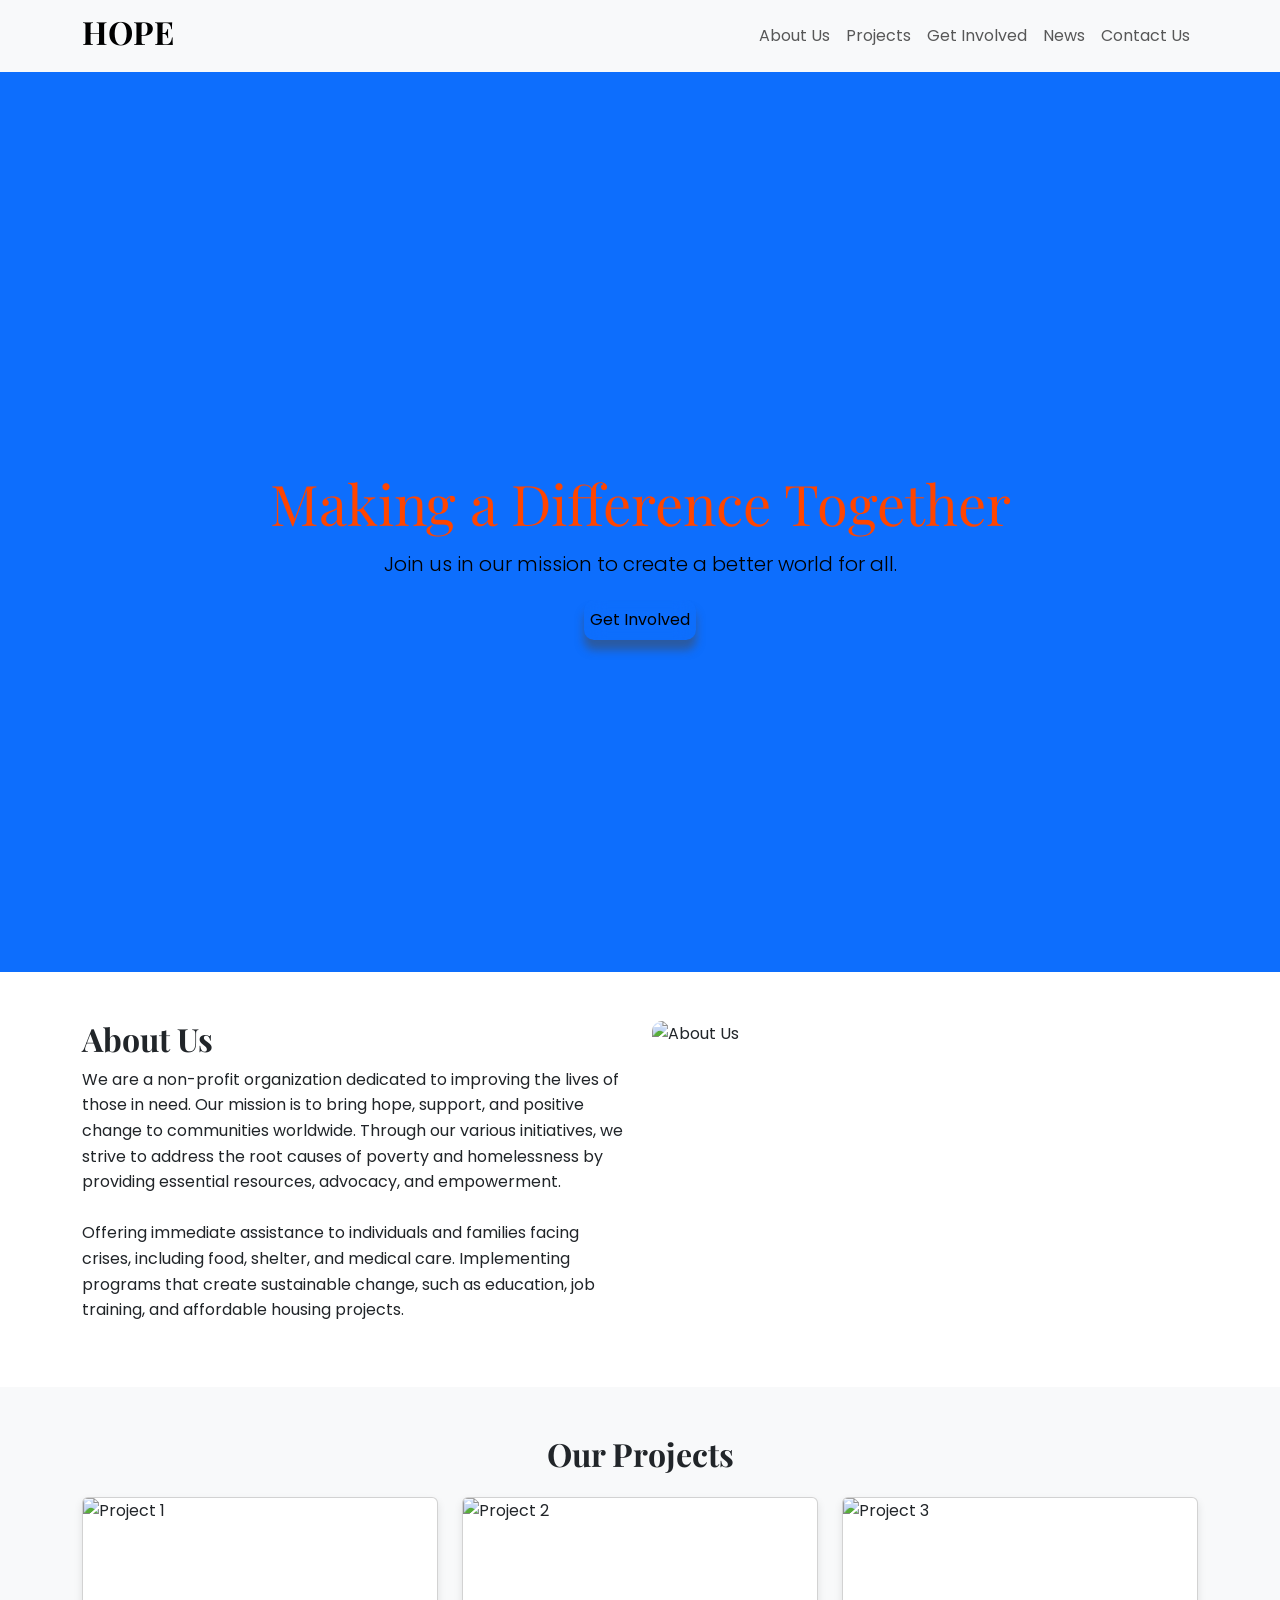
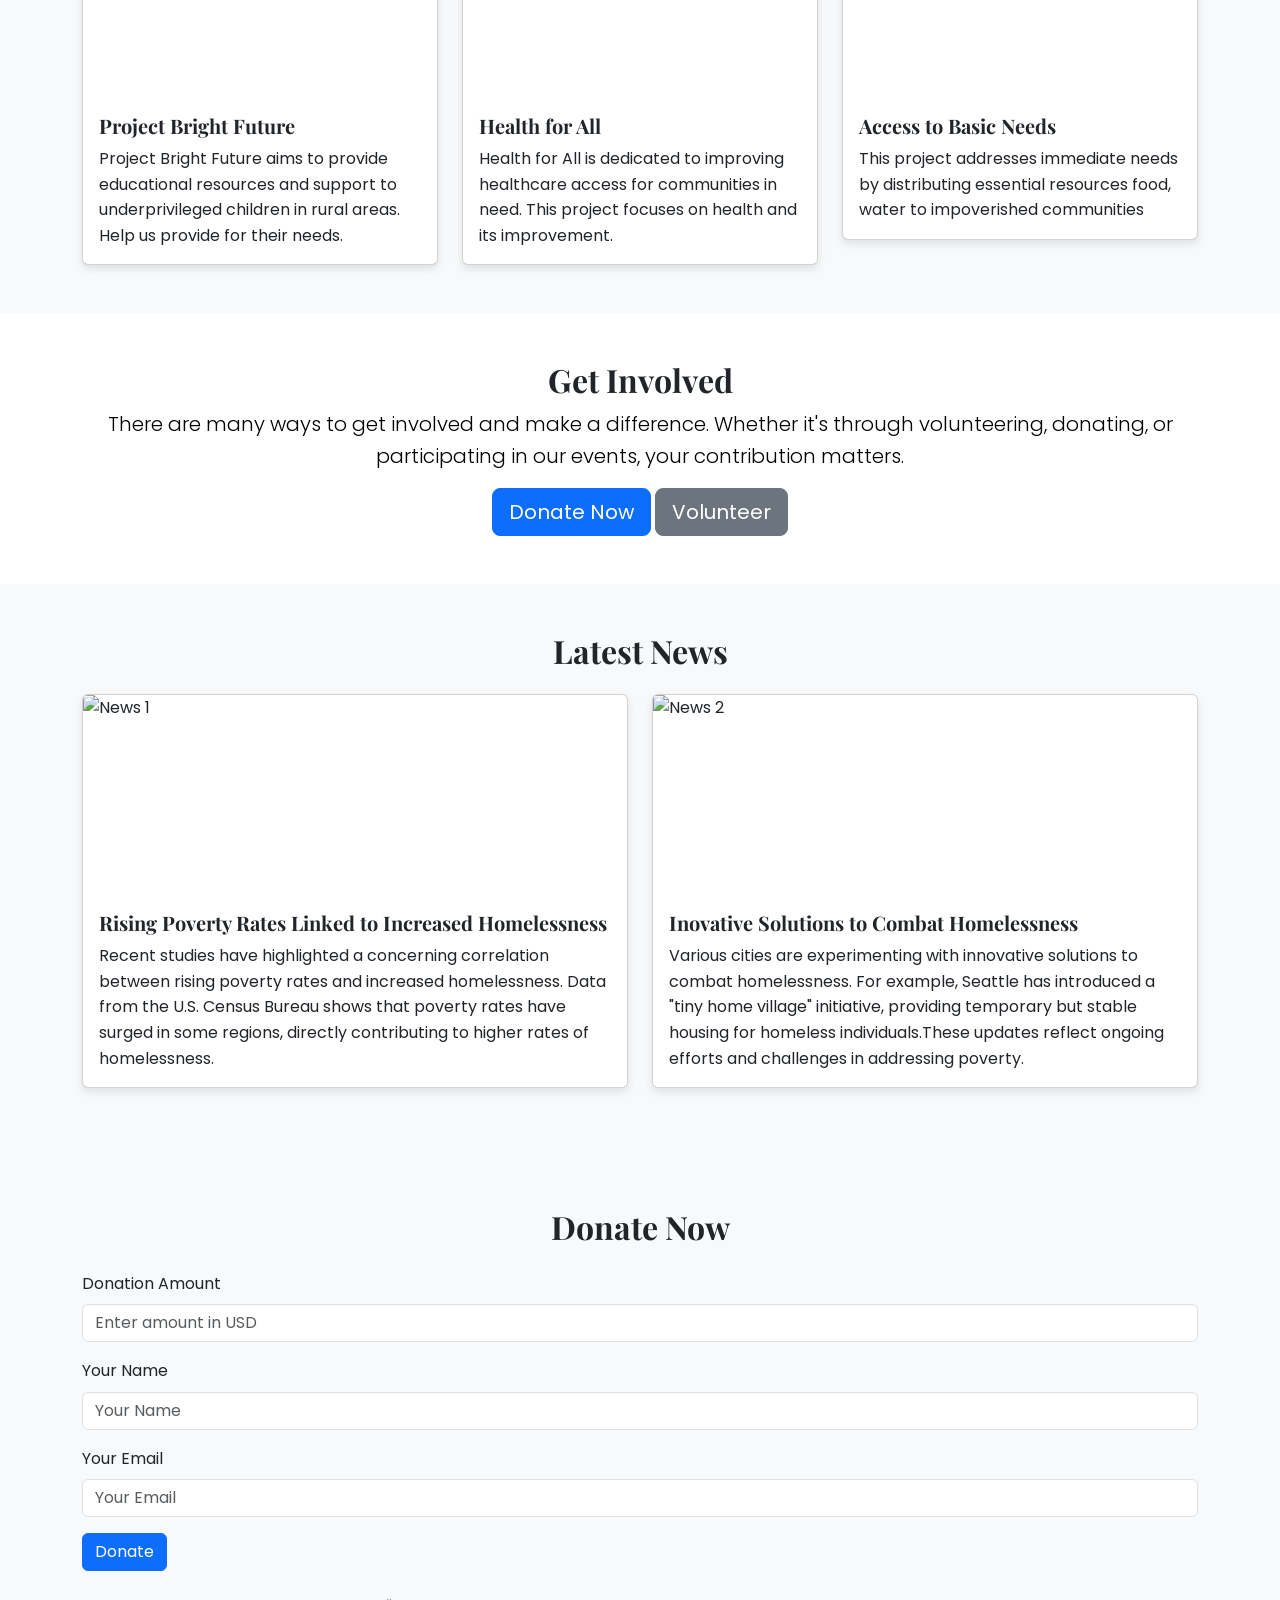
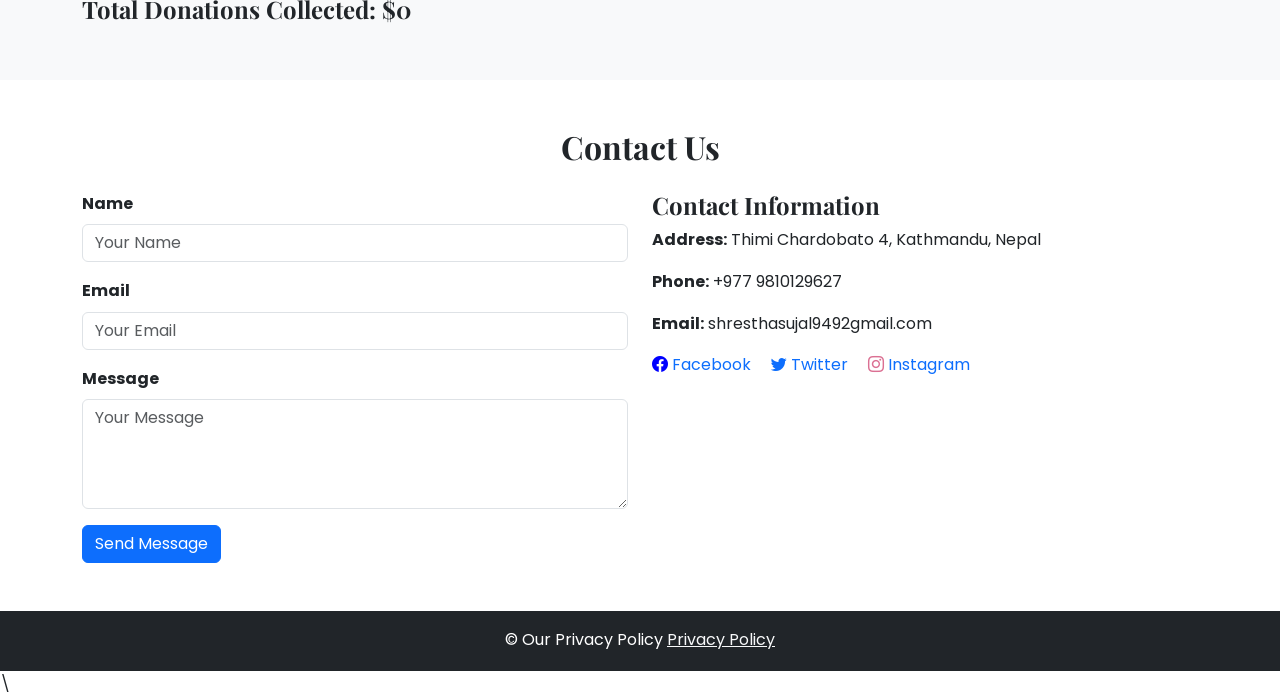
==== index.html @ 0a39657f "changes" ====
<!DOCTYPE html>
<html lang="en">
    <head>
        <meta charset="UTF-8">
        <meta name="viewport" content="width=device-width, initial-scale=1.0">
        <title>NGO Website</title>
        <link href="https://cdn.jsdelivr.net/npm/bootstrap@5.3.0/dist/css/bootstrap.min.css" rel="stylesheet">
        <link rel="stylesheet" href="style.css">
        <link rel="stylesheet" href="https://cdn.jsdelivr.net/npm/bootstrap-icons@1.10.5/font/bootstrap-icons.css">
    </head>
    
<body>

    <!-- Header -->
    <header class="navbar navbar-expand-lg navbar-light bg-light">
        <div class="container">
            <a class="navbar-brand" href="#"><h2 class="logo">HOPE</h2></a>
            <button class="navbar-toggler" type="button" data-bs-toggle="collapse" data-bs-target="#navbarNav">
                <span class="navbar-toggler-icon"></span>
            </button>
            <div class="collapse navbar-collapse" id="navbarNav">
                <ul class="navbar-nav ms-auto">
                    <li class="nav-item"><a class="nav-link" href="#about">About Us</a></li>
                    <li class="nav-item"><a class="nav-link" href="#projects">Projects</a></li>
                    <li class="nav-item"><a class="nav-link" href="#get-involved">Get Involved</a></li>
                    <li class="nav-item"><a class="nav-link" href="#news">News</a></li>
                    <li class="nav-item"><a class="nav-link" href="#contact">Contact Us</a></li>
                </ul>
            </div>
        </div>
    </header>

    <!-- Hero Section -->
    <section class="hero bg-primary text-white text-center py-5">
        <div class="container lh-lg">
            <h1 class="display-4">Making a Difference Together</h1>
            <p class="lead">Join us in our mission to create a better world for all.</p>
            <a href="#get-involved"><button class="button">Get Involved</button></a>
        </div>
    </section>

    <!-- About Us Section -->
    <section id="about" class="py-5">
        <div class="container">
            <div class="row">
                <div class="col-lg-6">
                    <h2>About Us</h2>
                    <p>We are a non-profit organization dedicated to improving the lives of those in need. Our mission is to bring hope, support, and positive change to communities worldwide. Through our various initiatives, we strive to address the root causes of poverty and homelessness by providing essential resources, advocacy, and empowerment. <br><br> Offering immediate assistance to individuals and families facing crises, including food, shelter, and medical care. Implementing programs that create sustainable change, such as education, job training, and affordable housing projects.</p>
                </div>
                <div class="col-lg-6">
                    <img src="https://plus.unsplash.com/premium_photo-1663127064869-09444b795a78?q=80&w=1470&auto=format&fit=crop&ixlib=rb-4.0.3&ixid=M3wxMjA3fDB8MHxwaG90by1wYWdlfHx8fGVufDB8fHx8fA%3D%3D" alt="About Us" class="img-fluid">
                </div>
            </div>
        </div>
    </section>
   
    
    
    <!-- Projects Section -->
    <section id="projects" class="bg-light py-5">
        <div class="container">
            <h2 class="text-center mb-4">Our Projects</h2>
            <div class="row">
                <div class="col-md-4">
                    <div class="card">
                        <img src="https://plus.unsplash.com/premium_photo-1683140523610-13deecbd20b1?q=80&w=1374&auto=format&fit=crop&ixlib=rb-4.0.3&ixid=M3wxMjA3fDB8MHxwaG90by1wYWdlfHx8fGVufDB8fHx8fA%3D%3D" class="card-img-top" alt="Project 1">
                        <div class="card-body">
                            <h5 class="card-title">Project Bright Future</h5>
                            <p class="card-text">Project Bright Future aims to provide educational resources and support to underprivileged children in rural areas. Help us provide for their needs.</p>
                        </div>
                    </div>
                </div>
                <div class="col-md-4">
                    <div class="card">
                        <img src="https://images.unsplash.com/photo-1530490125459-847a6d437825?q=80&w=1485&auto=format&fit=crop&ixlib=rb-4.0.3&ixid=M3wxMjA3fDB8MHxwaG90by1wYWdlfHx8fGVufDB8fHx8fA%3D%3D" class="card-img-top" alt="Project 2">
                        <div class="card-body">
                            <h5 class="card-title">Health for All</h5>
                            <p class="card-text">Health for All is dedicated to improving healthcare access for communities in need. This project focuses on health and its improvement.</p>
                        </div>
                    </div>
                </div>
                <div class="col-md-4">
                    <div class="card">
                        <img src="https://images.unsplash.com/photo-1518398046578-8cca57782e17?q=80&w=1470&auto=format&fit=crop&ixlib=rb-4.0.3&ixid=M3wxMjA3fDB8MHxwaG90by1wYWdlfHx8fGVufDB8fHx8fA%3D%3D" class="card-img-top" alt="Project 3">
                        <div class="card-body">
                            <h5 class="card-title">Access to Basic Needs</h5>
                            <p class="card-text">This project addresses immediate needs by distributing essential resources food, water to impoverished communities</p>
                        </div>
                    </div>
                </div>
            </div>
        </div>
    </section>

    <!-- Get Involved Section -->
    <section id="get-involved" class="py-5">
        <div class="container text-center">
            <h2>Get Involved</h2>
            <p class="lead">There are many ways to get involved and make a difference. Whether it's through volunteering, donating, or participating in our events, your contribution matters.</p>
            <a href="#" class="btn btn-primary btn-lg">Donate Now</a>
            <a href="#" class="btn btn-secondary btn-lg">Volunteer</a>
        </div>
    </section>

    <!-- News Section -->
    <section id="news" class="bg-light py-5">
        <div class="container">
            <h2 class="text-center mb-4">Latest News</h2>
            <div class="row">
                <div class="col-md-6">
                    <div class="card mb-4">
                        <img src="https://images.unsplash.com/photo-1526168637801-e9f490d6bc04?q=80&w=1373&auto=format&fit=crop&ixlib=rb-4.0.3&ixid=M3wxMjA3fDB8MHxwaG90by1wYWdlfHx8fGVufDB8fHx8fA%3D%3D" class="card-img-top" alt="News 1">
                        <div class="card-body">
                            <h5 class="card-title">Rising Poverty Rates Linked to Increased Homelessness</h5>
                            <p class="card-text">Recent studies have highlighted a concerning correlation between rising poverty rates and increased homelessness. Data from the U.S. Census Bureau shows that poverty rates have surged in some regions, directly contributing to higher rates of homelessness.</p>
                        </div>
                    </div>
                </div>
                <div class="col-md-6">
                    <div class="card mb-4">
                        <img src="https://images.unsplash.com/photo-1518927497260-7ac7de6fabf4?q=80&w=1480&auto=format&fit=crop&ixlib=rb-4.0.3&ixid=M3wxMjA3fDB8MHxwaG90by1wYWdlfHx8fGVufDB8fHx8fA%3D%3D" class="card-img-top" alt="News 2">
                        <div class="card-body">
                            <h5 class="card-title">Inovative Solutions to Combat Homelessness</h5>
                            <p class="card-text">Various cities are experimenting with innovative solutions to combat homelessness. For example, Seattle has introduced a "tiny home village" initiative, providing temporary but stable housing for homeless individuals.These updates reflect ongoing efforts and challenges in addressing poverty. </p>
                        </div>
                    </div>
                </div>
            </div>
        </div>
    </section>
    <section id="donate" class="py-5 bg-light">
        <div class="container">
            <h2 class="text-center mb-4">Donate Now</h2>
            <form id="donation-form" method="POST" action="https://uat.esewa.com.np/epay/main">
                <input value="your_merchant_code" name="merchant_code" type="hidden">
                <input value="" name="amount" type="hidden" id="esewa-amount">
                <input value="donation123" name="refId" type="hidden">
                <input value="https://your-website.com/success" type="hidden" name="returnUrl">
                <input value="https://your-website.com/failure" type="hidden" name="failureUrl">
                
                <div class="mb-3">
                    <label for="donation-amount" class="form-label">Donation Amount</label>
                    <input type="number" class="form-control" id="donation-amount" placeholder="Enter amount in USD">
                </div>
                <div class="mb-3">
                    <label for="donor-name" class="form-label">Your Name</label>
                    <input type="text" class="form-control" id="donor-name" placeholder="Your Name" required>
                </div>
                <div class="mb-3">
                    <label for="donor-email" class="form-label">Your Email</label>
                    <input type="email" class="form-control" id="donor-email" placeholder="Your Email" required>
                </div>
                <button type="submit" class="btn btn-primary">Donate</button>
            </form>
            <div class="mt-4">
                <h4>Total Donations Collected: $<span id="total-donations">0</span></h4>
            </div>
        </div>
    </section>
    <!-- Contact Us Section -->
<section id="contact" class="py-5">
    <div class="container">
        <h2 class="text-center mb-4">Contact Us</h2>
        <div class="row">
            <div class="col-md-6">
                <form>
                    <div class="mb-3">
                        <label for="name" class="form-label">Name</label>
                        <input type="text" class="form-control" id="name" placeholder="Your Name">
                    </div>
                    <div class="mb-3">
                        <label for="email" class="form-label">Email</label>
                        <input type="email" class="form-control" id="email" placeholder="Your Email">
                    </div>
                    <div class="mb-3">
                        <label for="message" class="form-label">Message</label>
                        <textarea class="form-control" id="message" rows="4" placeholder="Your Message"></textarea>
                    </div>
                    <button type="submit" class="btn btn-primary">Send Message</button>
                </form>
            </div>
            <div class="col-md-6">
                <h4>Contact Information</h4>
                <p><strong>Address:</strong> Thimi Chardobato 4, Kathmandu, Nepal</p>
                <p><strong>Phone:</strong> +977 9810129627</p>
                <p><strong>Email:</strong> shresthasujal9492gmail.com</p>
                <div>
                    <a href="#" class="text-primary me-3"><i class="bi bi-facebook"></i> Facebook</a>
                    <a href="#" class="text-primary me-3"><i class="bi bi-twitter"></i> Twitter</a>
                    <a href="#" class="text-primary"><i class="bi bi-instagram"></i> Instagram</a>
                </div>
            </div>
        </div>
    </div>
</section>


    <!-- Footer -->
    <footer class="bg-dark text-white text-center py-3">
        <p>&copy; Our Privacy Policy <a href="#privacy-policy" class="text-light">Privacy Policy</a></p>
       
    </footer>

    <script src="https://cdn.jsdelivr.net/npm/bootstrap@5.3.0/dist/js/bootstrap.bundle.min.js"></script>\
    <script src="ngo.js"></script>
</body>
</html>
---- style.css ----
@import url('https://fonts.googleapis.com/css2?family=Playfair+Display:wght@400;700&family=Poppins:wght@300;400;600;700&display=swap');

body {
    font-family: 'Poppins', sans-serif;
    line-height: 1.6;
}

h1, h2, h3, h4, h5, h6 {
    font-family: 'Playfair Display', serif;
    font-weight: 700;
}

.logo {
    font-family: 'Playfair Display', serif;
    font-weight: 700;
}

.hero {
    background: url('https://img.freepik.com/free-photo/different-pieces-puzzle-arrangement-with-copy-space_23-2148642295.jpg?w=826&t=st=1723291045~exp=1723291645~hmac=7a3f22e9cef38c28d48bf1d544ad513a5e7ae9729714110511c87b279da8a05e') no-repeat center center/cover;
    color: orangered;
    height: 100vh;
    display: flex;
    align-items: center;
    justify-content: center;
    text-align: center;
}

#about img {
    max-width: 100%;
    border-radius: 10px;
}

.card {
    box-shadow: 0 4px 8px rgba(0, 0, 0, 0.1);
}
.container h1{
    color: orangered;
    padding-top: 4rem;
}
.lead {
    color: black;
}

.button {
    background-color: transparent;
    box-shadow: 0 10px 8px rgba(73, 72, 72, 0.5); 
    backdrop-filter: blur(10px); 
    border: 1px;
    transition: 0.5s;
    border-radius: 10px;
    height: 40px;
    margin: rem;
}
.button:hover{
    transform: scale(1.1);
    color: black;
    background-color: rgb(255, 145, 0);
    color: white;
}

#get-involved {
    background: url('https://img.freepik.com/free-vector/global-volunteer-solidarity-hands-up-banner-with-earth-map-vector_1017-48268.jpg?w=996&t=st=1723290139~exp=1723290739~hmac=225a1f3b09c167e31b69a81d386e0c1db5c6c20c642a007cad007aa69e53d60a') no-repeat center center/cover;
    padding: 100px 0;
     
}
#get-involved:hover{
    background-color: red;
}

.card-img-top {
    height: 200px;
    object-fit: cover;
}

#contact .form-label {
    font-weight: bold;
}

footer {
    background-color: #333;
    color: white;
    height: 60px;
}

/* Responsive Styles */
@media (max-width: 768px) {
    .hero {
        height: 70vh;
    }
    .hero h1 {
        font-size: 2.5rem;
    }
    .hero p {
        font-size: 1rem;
    }
}

.bi-facebook{color: blue;}
.bi-instagram{color: palevioletred;}
#contact a {
    text-decoration: none; 
    color: inherit;
}

#contact a:hover {
    text-decoration: none;
    
}

@media (max-width: 576px) {
    .hero h1 {
        font-size: 1.5rem;
    }
    .hero p {
        font-size: 0.875rem;
    }
    .navbar-brand h2 {
        font-size: 1.5rem;
    }
}
.nav-link:hover{
    color: white;
    background-color:orangered;


}
.nav-link{
    border-radius: 20px;
}
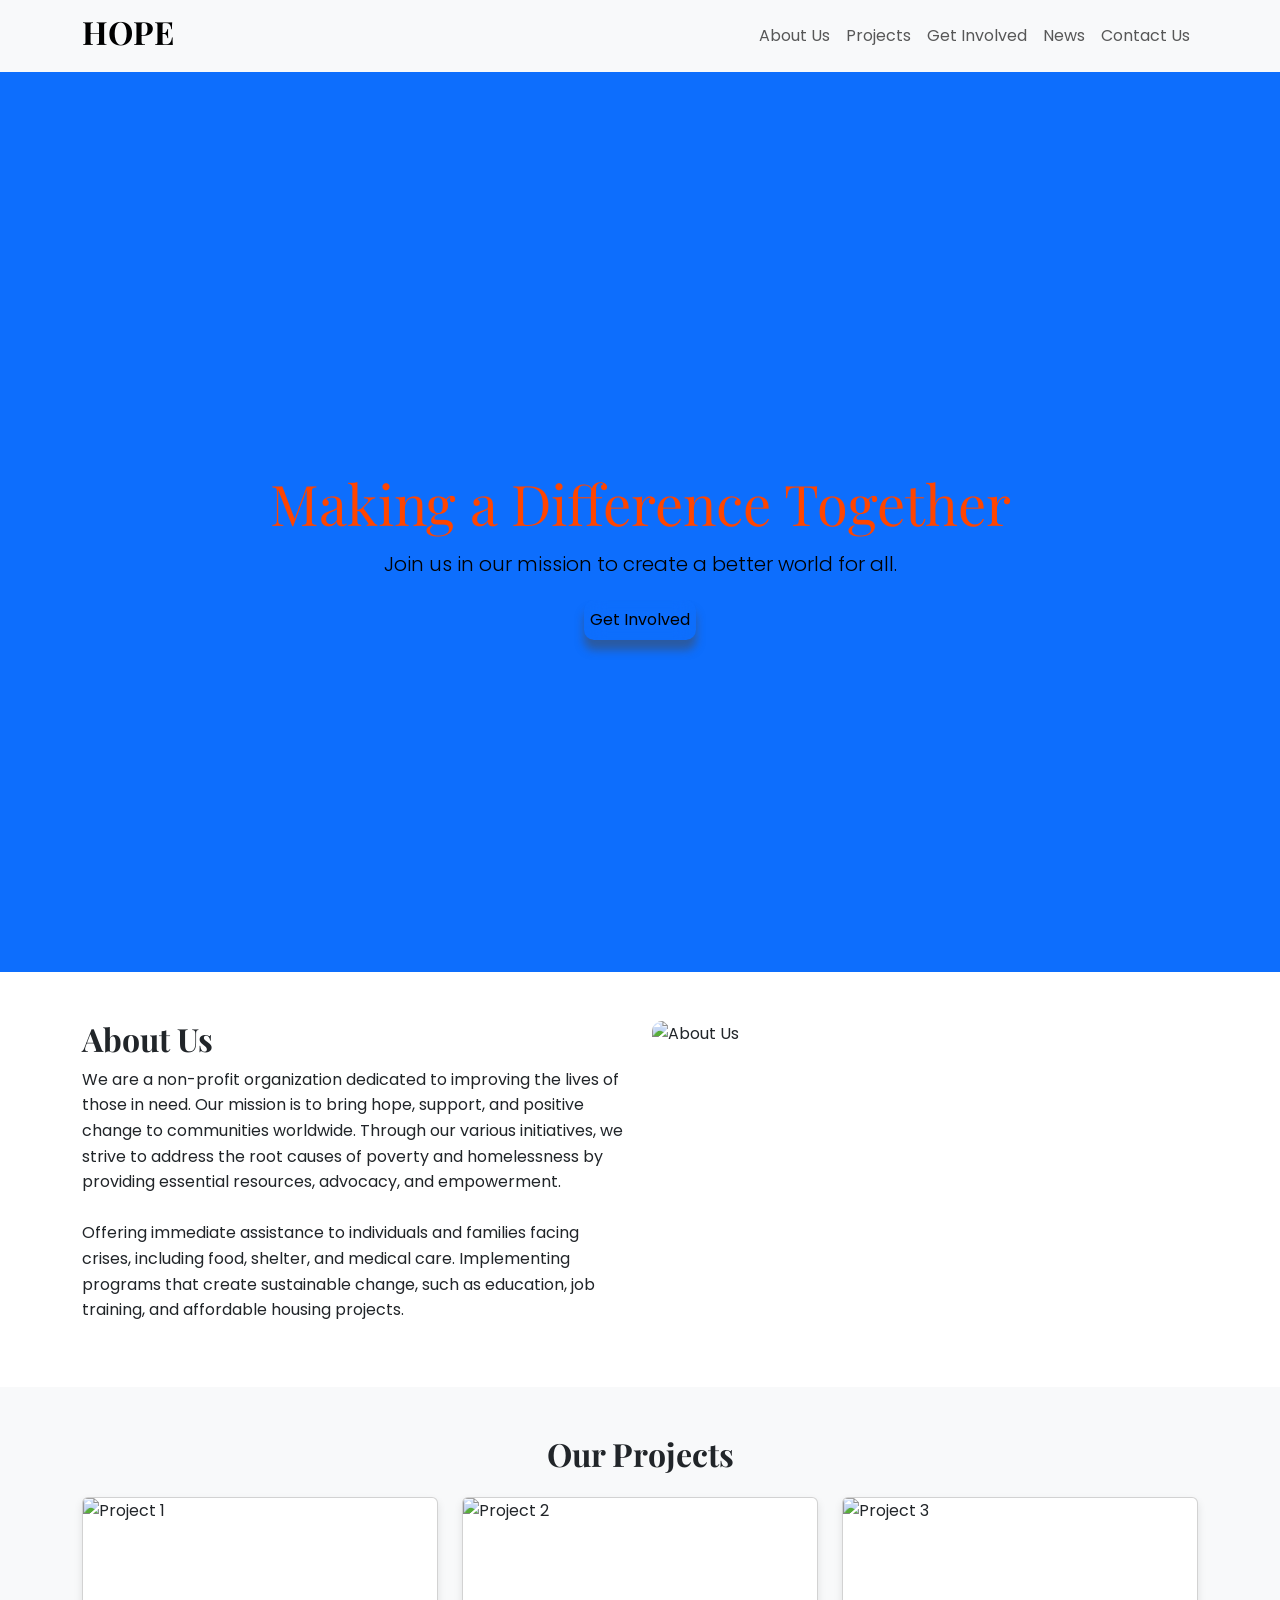
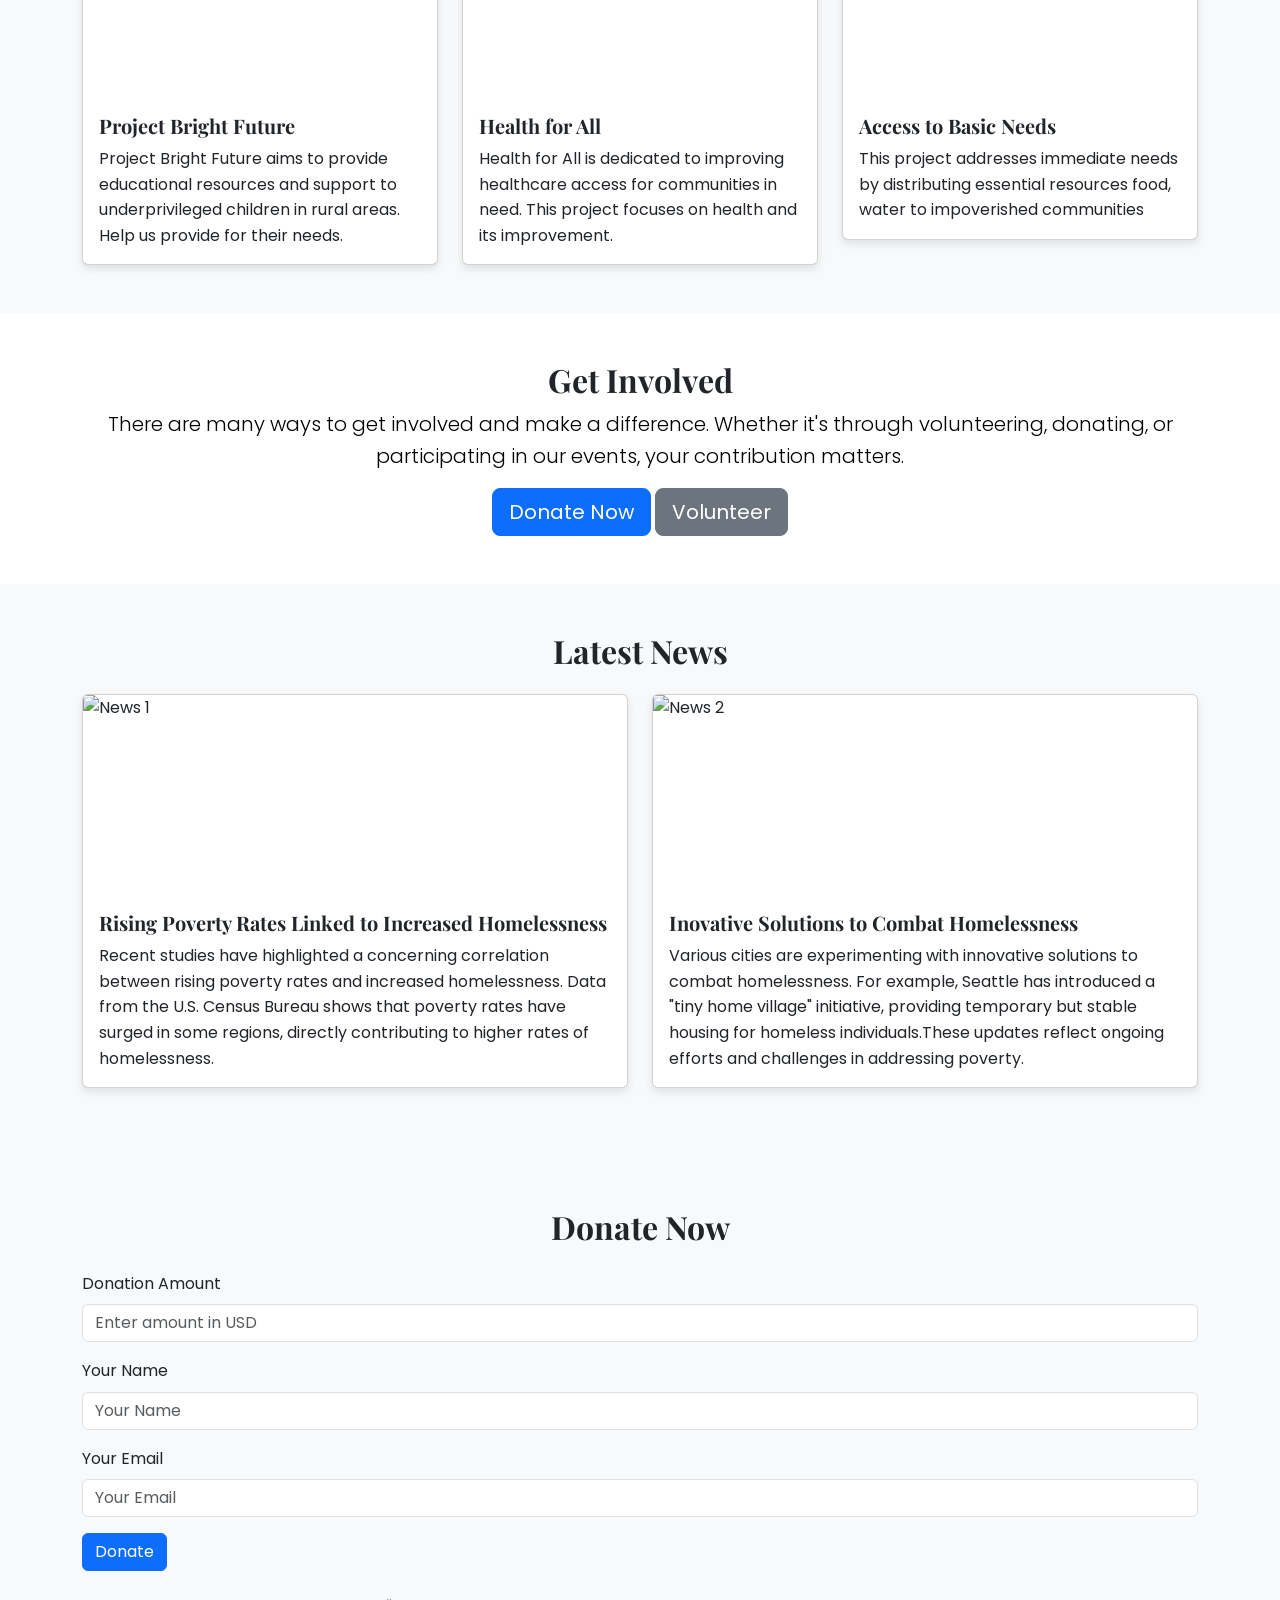
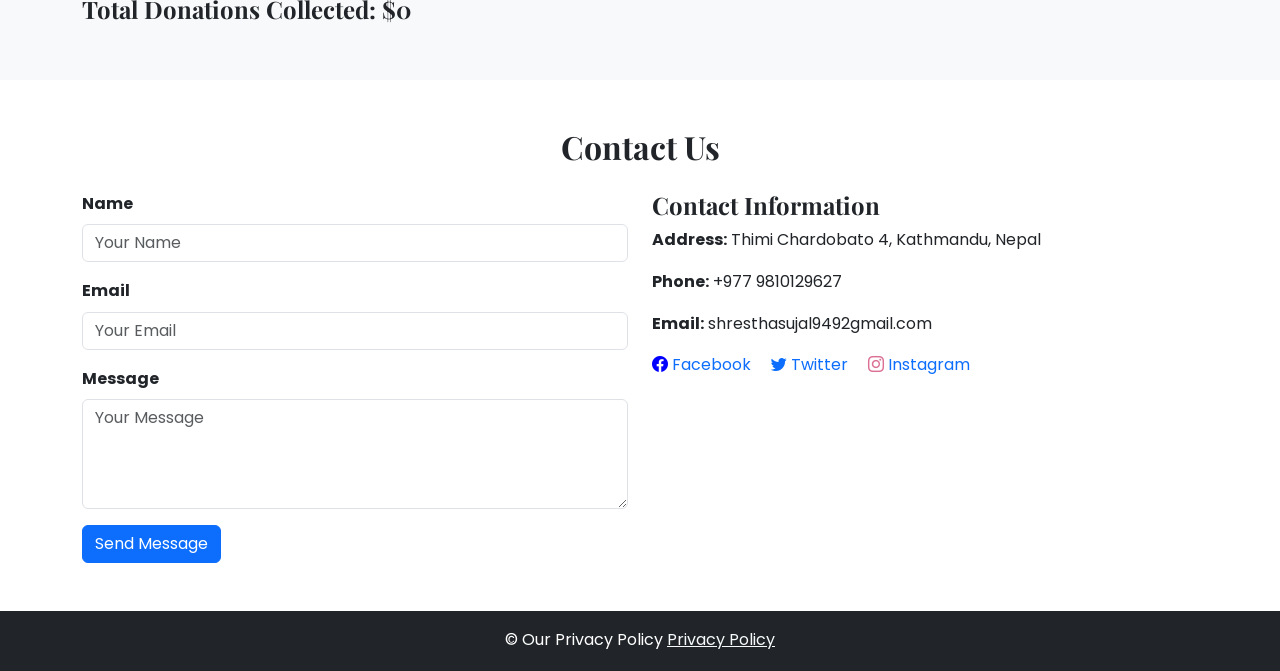
==== commit d205c0bf: "sh" ====
--- a/index.html
+++ b/index.html
@@ -201,7 +201,7 @@
        
     </footer>
 
-    <script src="https://cdn.jsdelivr.net/npm/bootstrap@5.3.0/dist/js/bootstrap.bundle.min.js"></script>\
+    <script src="https://cdn.jsdelivr.net/npm/bootstrap@5.3.0/dist/js/bootstrap.bundle.min.js"></script>
     <script src="ngo.js"></script>
 </body>
 </html>
